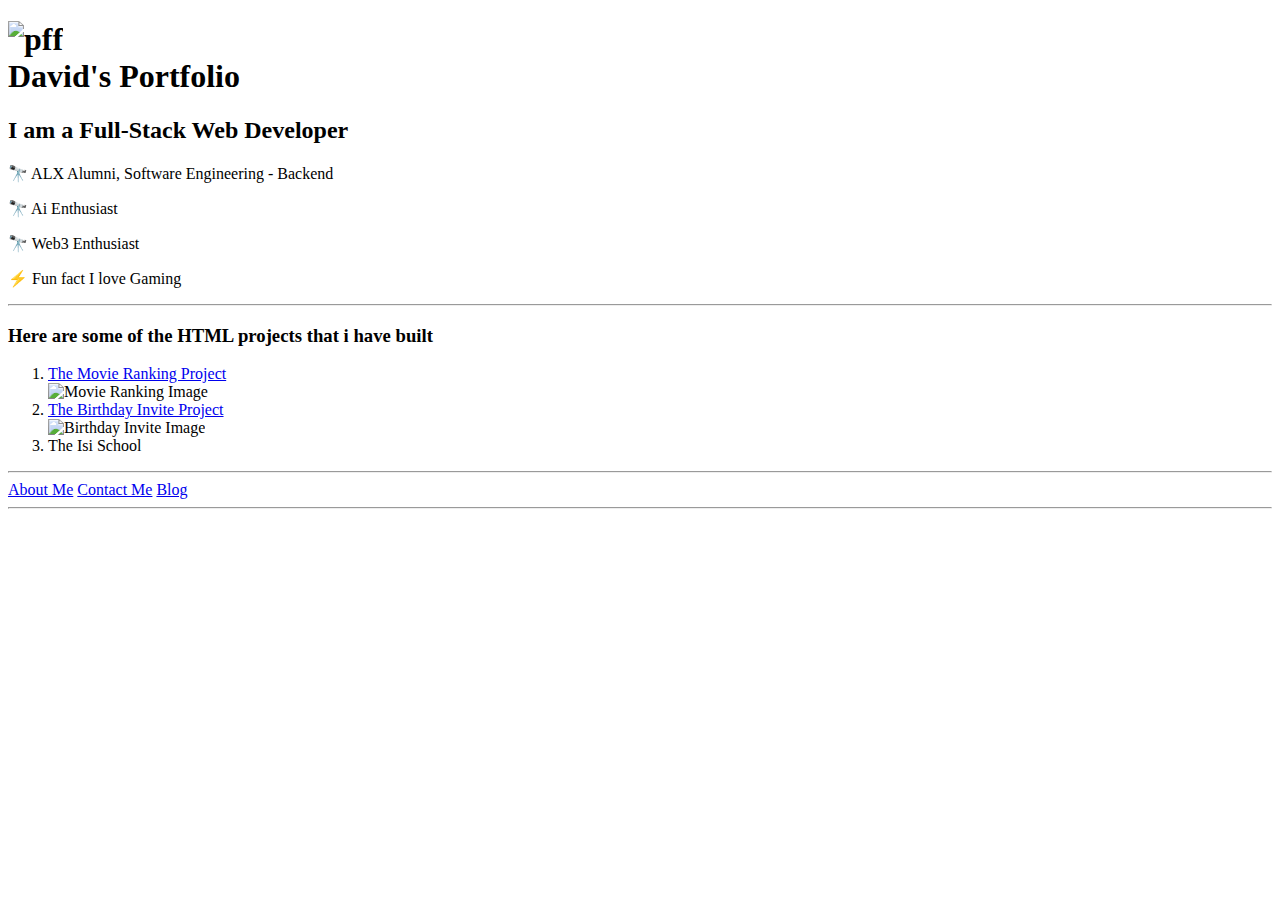
==== index.html @ dd5c3a41 "Add files via upload" ====
<!-- TODO 1: Create the HTML Boilerplate -->
 <!DOCTYPE html>
 <html lang="en">
 <head>
    <meta charset="UTF-8">
    <meta name="viewport" content="width=device-width, initial-scale=1.0">
    <title>David's Portfolio</title>
 </head>
 <body>
<!-- TODO 2: Add Your previous projects' HTML into the public folder -->
    <h1><img src="./assets/images/pff.jpg" alt="pff" width="150" /><br />David's Portfolio</h1>
    <h2>I am a Full-Stack Web Developer</h2>
    <p>🔭 ALX Alumni, Software Engineering - Backend</p>
    <p>🔭 Ai Enthusiast</p>
    <p>🔭 Web3 Enthusiast</p>
    <p>⚡ Fun fact I love Gaming</p>
    <hr />
    <h3>Here are some of the HTML projects that i have built</h3>
    <ol>
        <li><a href="./public/movie-ranking.html">The Movie Ranking Project</a></li>
            <img src="./assets/images/Movie_Ranking.png" alt="Movie Ranking Image" width="300" />
        <li><a href="./public/birthday-invite.html">The Birthday Invite Project</a></li>
            <img src="./assets/images/Birthday.png" alt="Birthday Invite Image" width="200" />
        <li><a>The Isi School</a></li>
    </ol>
    <hr />
    <a href="./public/about.html">About Me</a> <a href="./public/contact.html">Contact Me</a>   <a href="./public/blog.html">Blog</a>
    <hr />
</body>
 </html>
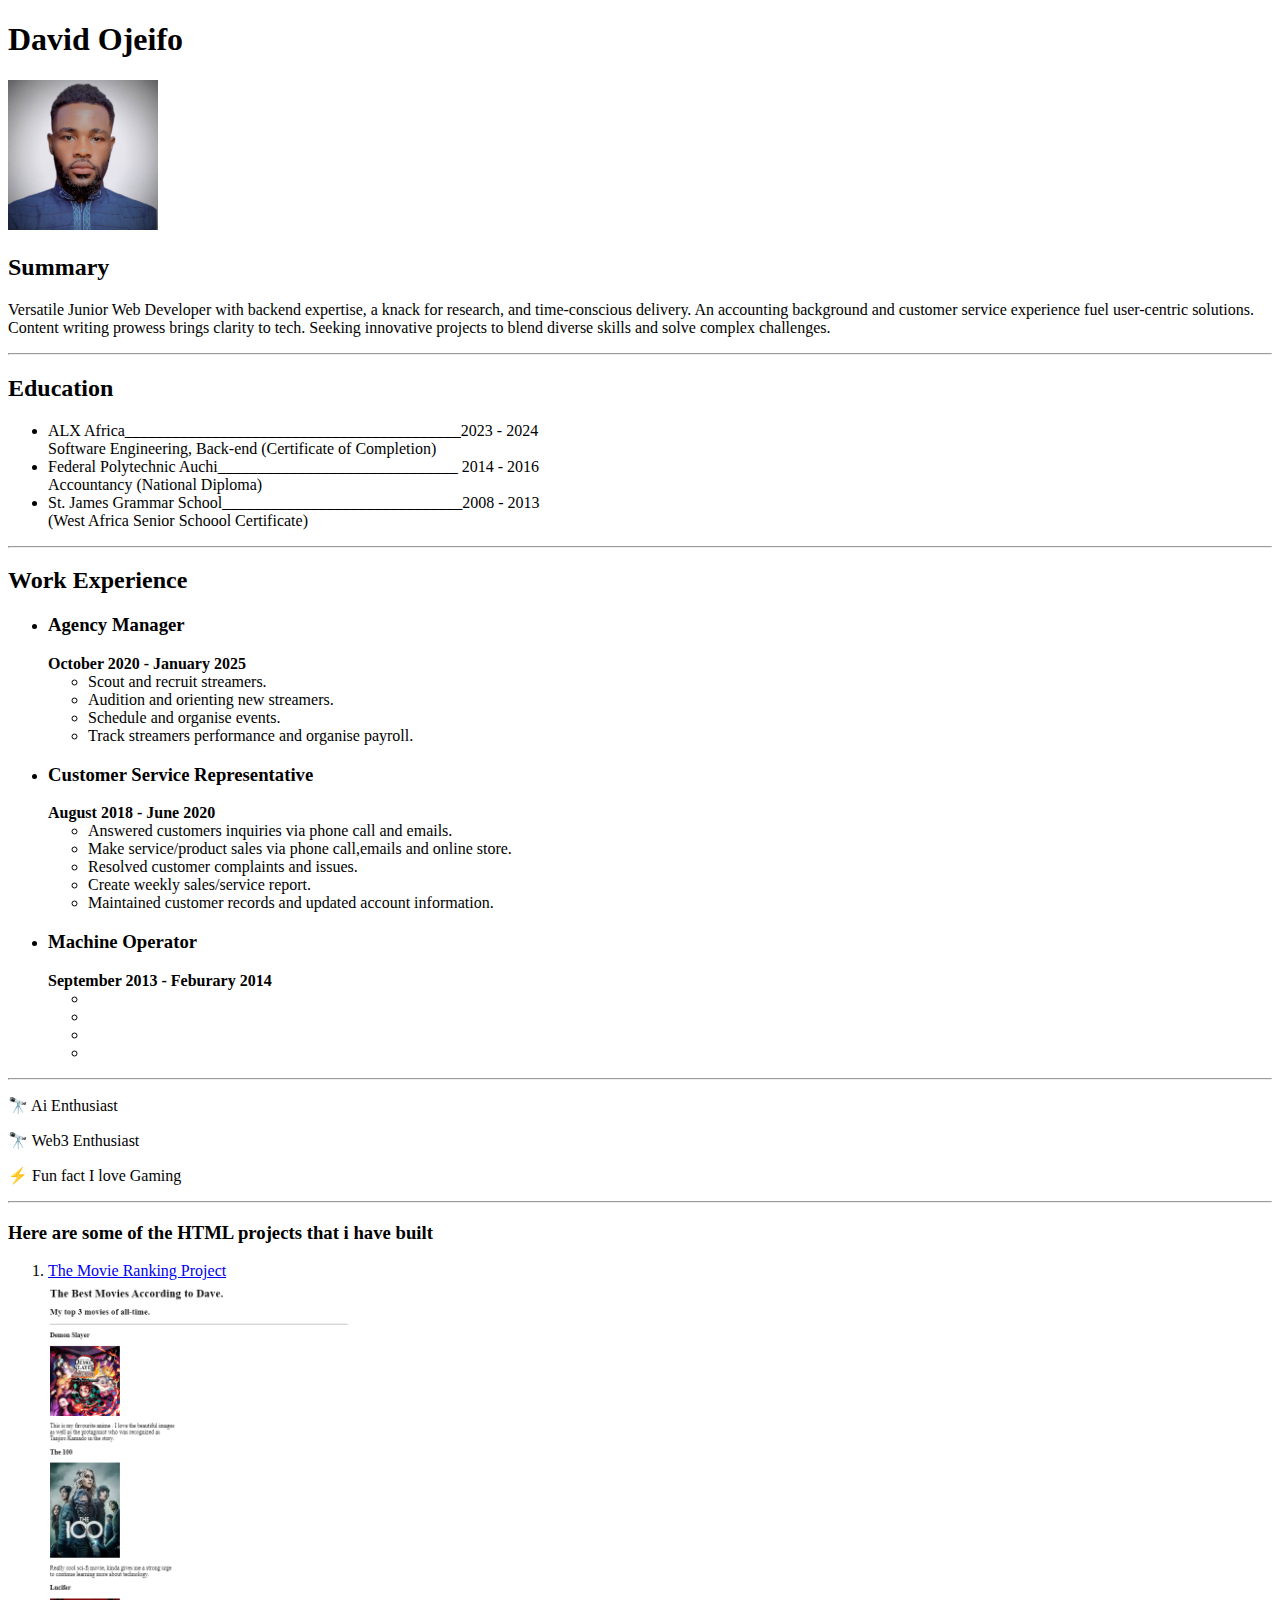
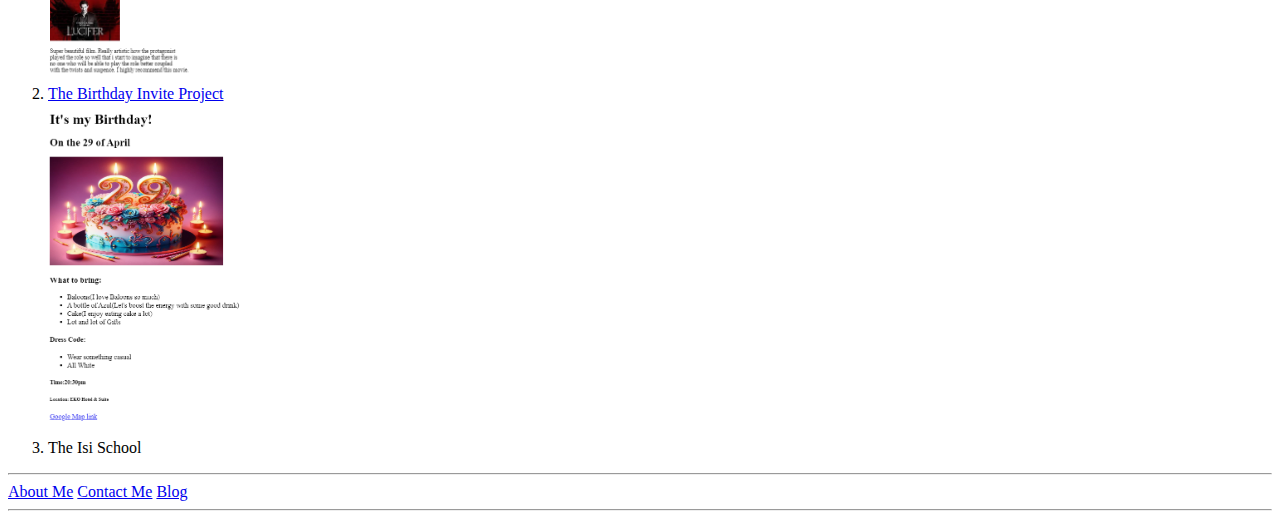
==== commit b46ec045: "Resume index page" ====
--- a/index.html
+++ b/index.html
@@ -4,13 +4,58 @@
  <head>
     <meta charset="UTF-8">
     <meta name="viewport" content="width=device-width, initial-scale=1.0">
-    <title>David's Portfolio</title>
+    <title>My Resume</title>
  </head>
  <body>
 <!-- TODO 2: Add Your previous projects' HTML into the public folder -->
-    <h1><img src="./assets/images/pff.jpg" alt="pff" width="150" /><br />David's Portfolio</h1>
-    <h2>I am a Full-Stack Web Developer</h2>
-    <p>🔭 ALX Alumni, Software Engineering - Backend</p>
+    <h1>David Ojeifo</h1>
+        <img src="./assets/images/pff.jpg" alt="pff" width="150" /><br />
+        <h2>Summary</h2>
+        <p>Versatile Junior Web Developer with backend expertise, a knack for research, and time-conscious delivery. An accounting background and customer service experience fuel user-centric solutions. Content writing prowess brings clarity to tech. Seeking innovative projects to blend diverse skills and solve complex challenges.</p>
+    <hr />
+    <h2>Education</h2>
+        <ul>
+            <li>ALX Africa__________________________________________2023 - 2024</li>
+            Software Engineering, Back-end (Certificate of Completion)
+            <li>Federal Polytechnic Auchi______________________________ 2014 - 2016</li>
+            Accountancy (National Diploma)
+            <li>St. James Grammar School______________________________2008 - 2013</li>
+            (West Africa Senior Schoool Certificate)
+        </ul>
+    <hr />
+    <h2>Work Experience</h2>
+        <ul>
+            <li><h3>Agency Manager</h3>
+                <strong>October 2020 - January 2025</strong>
+                <ul>
+                    <li>Scout and recruit streamers.</li>
+                    <li>Audition and orienting new streamers.</li>
+                    <li>Schedule and organise events.</li>
+                    <li>Track streamers performance and organise payroll.</li>
+                </ul>
+            
+            </li>
+            <li><h3>Customer Service Representative</h3>
+                <strong>August 2018 - June 2020</strong>
+                <ul>
+                    <li>Answered customers inquiries via phone call and emails.</li>
+                    <li>Make service/product sales via phone call,emails and online store.</li>
+                    <li>Resolved customer complaints and issues.</li>
+                    <li>Create weekly sales/service report.</li>
+                    <li>Maintained customer records and updated account information.</li>
+                </ul>
+            </li>
+            <li><h3>Machine Operator</h3>
+                <strong>September 2013 - Feburary 2014</strong>
+                <ul>
+                    <li></li>
+                    <li></li>
+                    <li></li>
+                    <li></li>
+                </ul>
+            </li>
+        </ul>
+    <hr />
     <p>🔭 Ai Enthusiast</p>
     <p>🔭 Web3 Enthusiast</p>
     <p>⚡ Fun fact I love Gaming</p>
@@ -24,7 +69,7 @@
         <li><a>The Isi School</a></li>
     </ol>
     <hr />
-    <a href="./public/about.html">About Me</a> <a href="./public/contact.html">Contact Me</a>   <a href="./public/blog.html">Blog</a>
+    <a href="./public/about.html">About Me</a> <a href="./public/contact.html">Contact Me</a> <a href="./public/blog.html">Blog</a>
     <hr />
 </body>
  </html>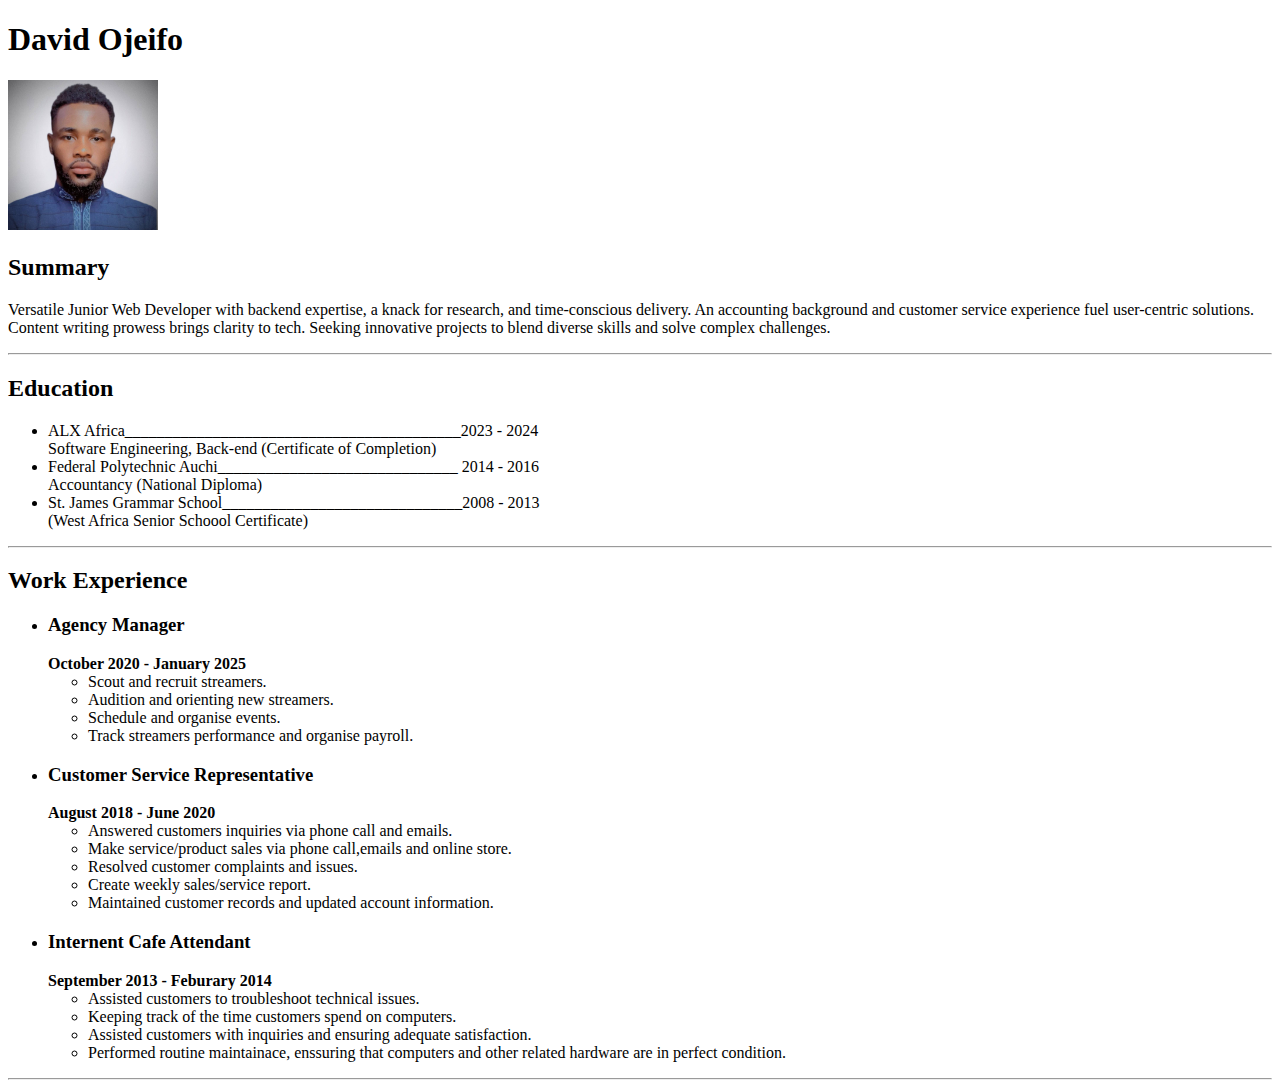
==== commit ed0ebcff: "Resume index page" ====
--- a/index.html
+++ b/index.html
@@ -45,31 +45,16 @@
                     <li>Maintained customer records and updated account information.</li>
                 </ul>
             </li>
-            <li><h3>Machine Operator</h3>
+            <li><h3>Internent Cafe Attendant</h3>
                 <strong>September 2013 - Feburary 2014</strong>
                 <ul>
-                    <li></li>
-                    <li></li>
-                    <li></li>
-                    <li></li>
+                    <li>Assisted customers to troubleshoot technical issues.</li>
+                    <li>Keeping track of the time customers spend on computers.</li>
+                    <li>Assisted customers with inquiries and ensuring adequate satisfaction.</li>
+                    <li>Performed routine maintainace, enssuring that computers and other related hardware are in perfect condition.</li>
                 </ul>
             </li>
         </ul>
     <hr />
-    <p>🔭 Ai Enthusiast</p>
-    <p>🔭 Web3 Enthusiast</p>
-    <p>⚡ Fun fact I love Gaming</p>
-    <hr />
-    <h3>Here are some of the HTML projects that i have built</h3>
-    <ol>
-        <li><a href="./public/movie-ranking.html">The Movie Ranking Project</a></li>
-            <img src="./assets/images/Movie_Ranking.png" alt="Movie Ranking Image" width="300" />
-        <li><a href="./public/birthday-invite.html">The Birthday Invite Project</a></li>
-            <img src="./assets/images/Birthday.png" alt="Birthday Invite Image" width="200" />
-        <li><a>The Isi School</a></li>
-    </ol>
-    <hr />
-    <a href="./public/about.html">About Me</a> <a href="./public/contact.html">Contact Me</a> <a href="./public/blog.html">Blog</a>
-    <hr />
 </body>
  </html>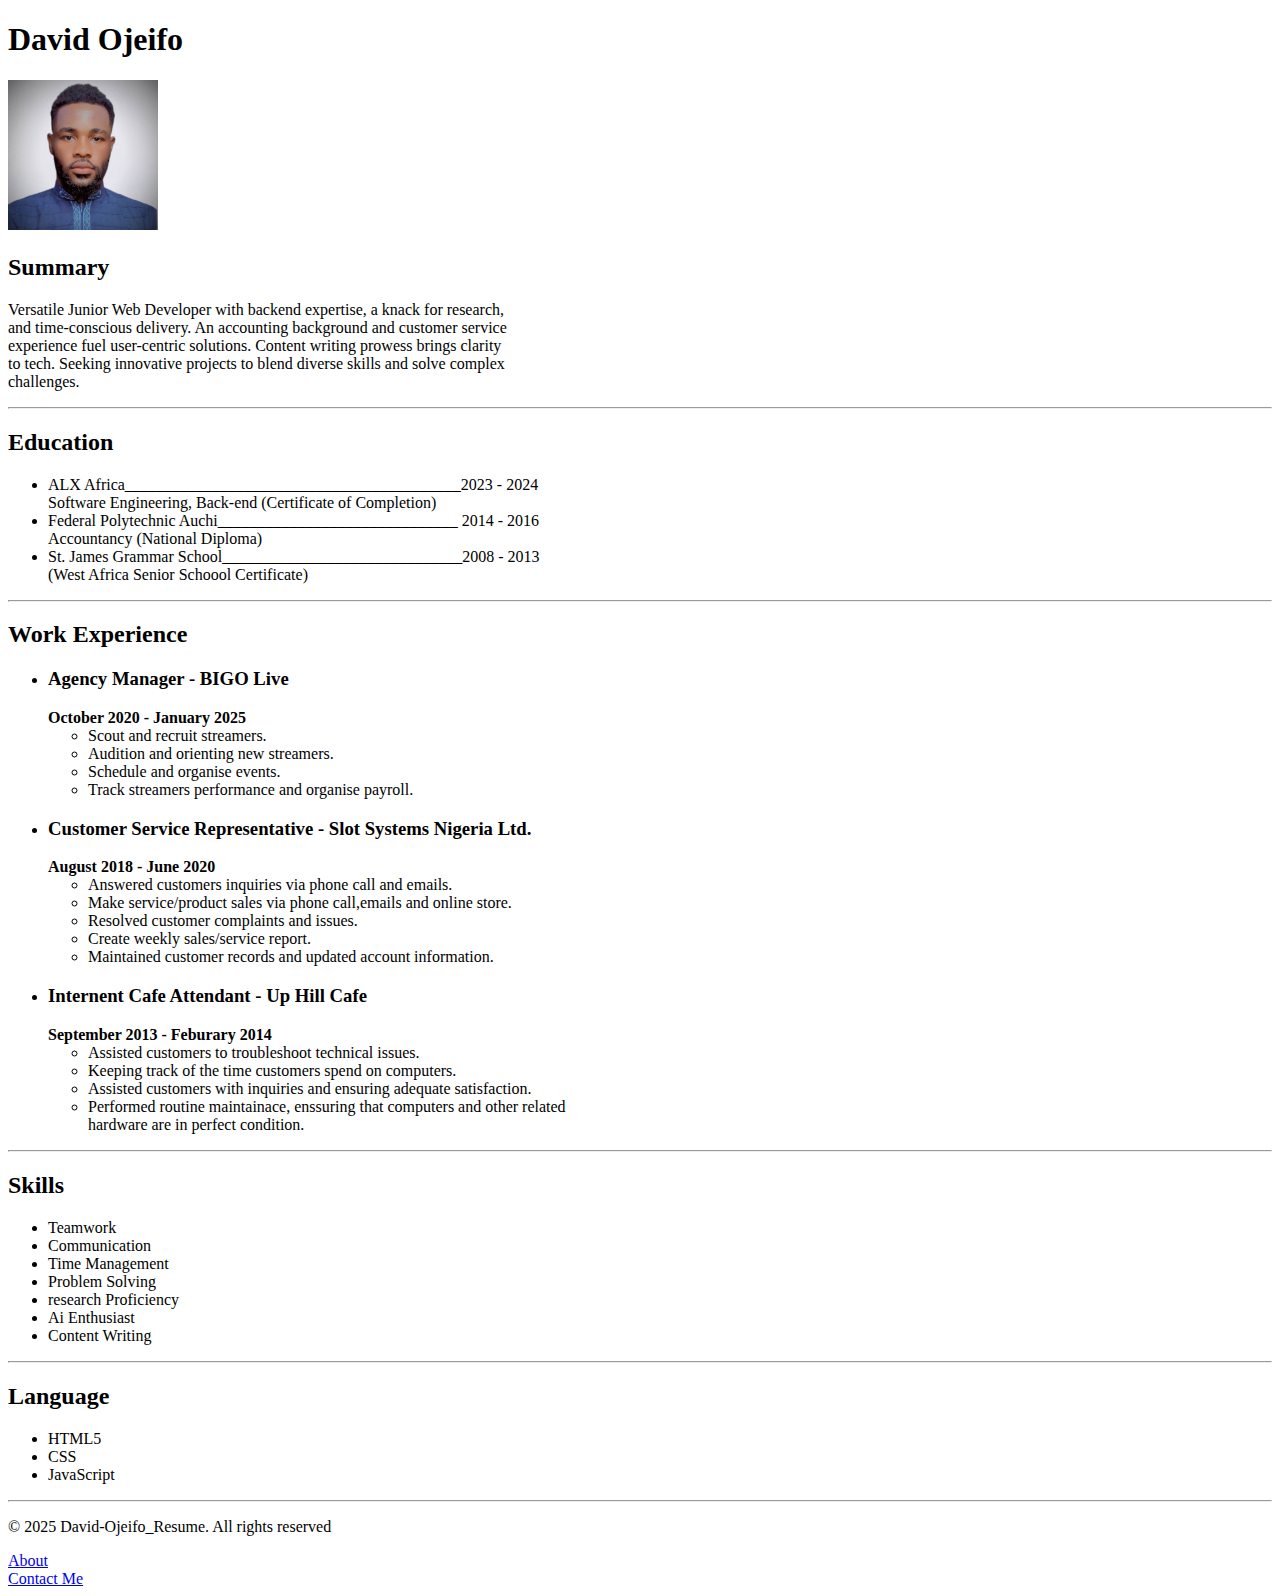
==== commit 15830fd9: "Resume index page" ====
--- a/index.html
+++ b/index.html
@@ -1,4 +1,3 @@
-<!-- TODO 1: Create the HTML Boilerplate -->
  <!DOCTYPE html>
  <html lang="en">
  <head>
@@ -7,11 +6,10 @@
     <title>My Resume</title>
  </head>
  <body>
-<!-- TODO 2: Add Your previous projects' HTML into the public folder -->
     <h1>David Ojeifo</h1>
         <img src="./assets/images/pff.jpg" alt="pff" width="150" /><br />
         <h2>Summary</h2>
-        <p>Versatile Junior Web Developer with backend expertise, a knack for research, and time-conscious delivery. An accounting background and customer service experience fuel user-centric solutions. Content writing prowess brings clarity to tech. Seeking innovative projects to blend diverse skills and solve complex challenges.</p>
+        <p>Versatile Junior Web Developer with backend expertise, a knack for research,<br />and time-conscious delivery. An accounting background and customer service<br />experience fuel user-centric solutions. Content writing prowess brings clarity<br />to tech. Seeking innovative projects to blend diverse skills and solve complex<br />challenges.</p>
     <hr />
     <h2>Education</h2>
         <ul>
@@ -25,7 +23,7 @@
     <hr />
     <h2>Work Experience</h2>
         <ul>
-            <li><h3>Agency Manager</h3>
+            <li><h3>Agency Manager - BIGO Live</h3>
                 <strong>October 2020 - January 2025</strong>
                 <ul>
                     <li>Scout and recruit streamers.</li>
@@ -35,7 +33,7 @@
                 </ul>
             
             </li>
-            <li><h3>Customer Service Representative</h3>
+            <li><h3>Customer Service Representative - Slot Systems Nigeria Ltd.</h3>
                 <strong>August 2018 - June 2020</strong>
                 <ul>
                     <li>Answered customers inquiries via phone call and emails.</li>
@@ -45,16 +43,39 @@
                     <li>Maintained customer records and updated account information.</li>
                 </ul>
             </li>
-            <li><h3>Internent Cafe Attendant</h3>
+            <li><h3>Internent Cafe Attendant - Up Hill Cafe</h3>
                 <strong>September 2013 - Feburary 2014</strong>
                 <ul>
                     <li>Assisted customers to troubleshoot technical issues.</li>
                     <li>Keeping track of the time customers spend on computers.</li>
                     <li>Assisted customers with inquiries and ensuring adequate satisfaction.</li>
-                    <li>Performed routine maintainace, enssuring that computers and other related hardware are in perfect condition.</li>
+                    <li>Performed routine maintainace, enssuring that computers and other related<br />hardware are in perfect condition.</li>
                 </ul>
             </li>
         </ul>
     <hr />
+    <h2>Skills</h2>
+        <ul>
+            <li>Teamwork</li>
+            <li>Communication</li>
+            <li>Time Management</li>
+            <li>Problem Solving</li>
+            <li>research Proficiency</li>
+            <li>Ai Enthusiast</li>
+            <li>Content Writing</li>
+        </ul>
+    <hr />
+    <h2>Language</h2>
+        <ul>
+            <li>HTML5</li>
+            <li>CSS</li>
+            <li>JavaScript</li>
+        </ul>
+    <hr />
+<footer>
+    <p>&copy; 2025 David-Ojeifo_Resume. All rights reserved</p>
+    <a href="./public/about.html">About</a><br />
+    <a href="./public/contact.html">Contact Me</a>
+</footer>
 </body>
  </html>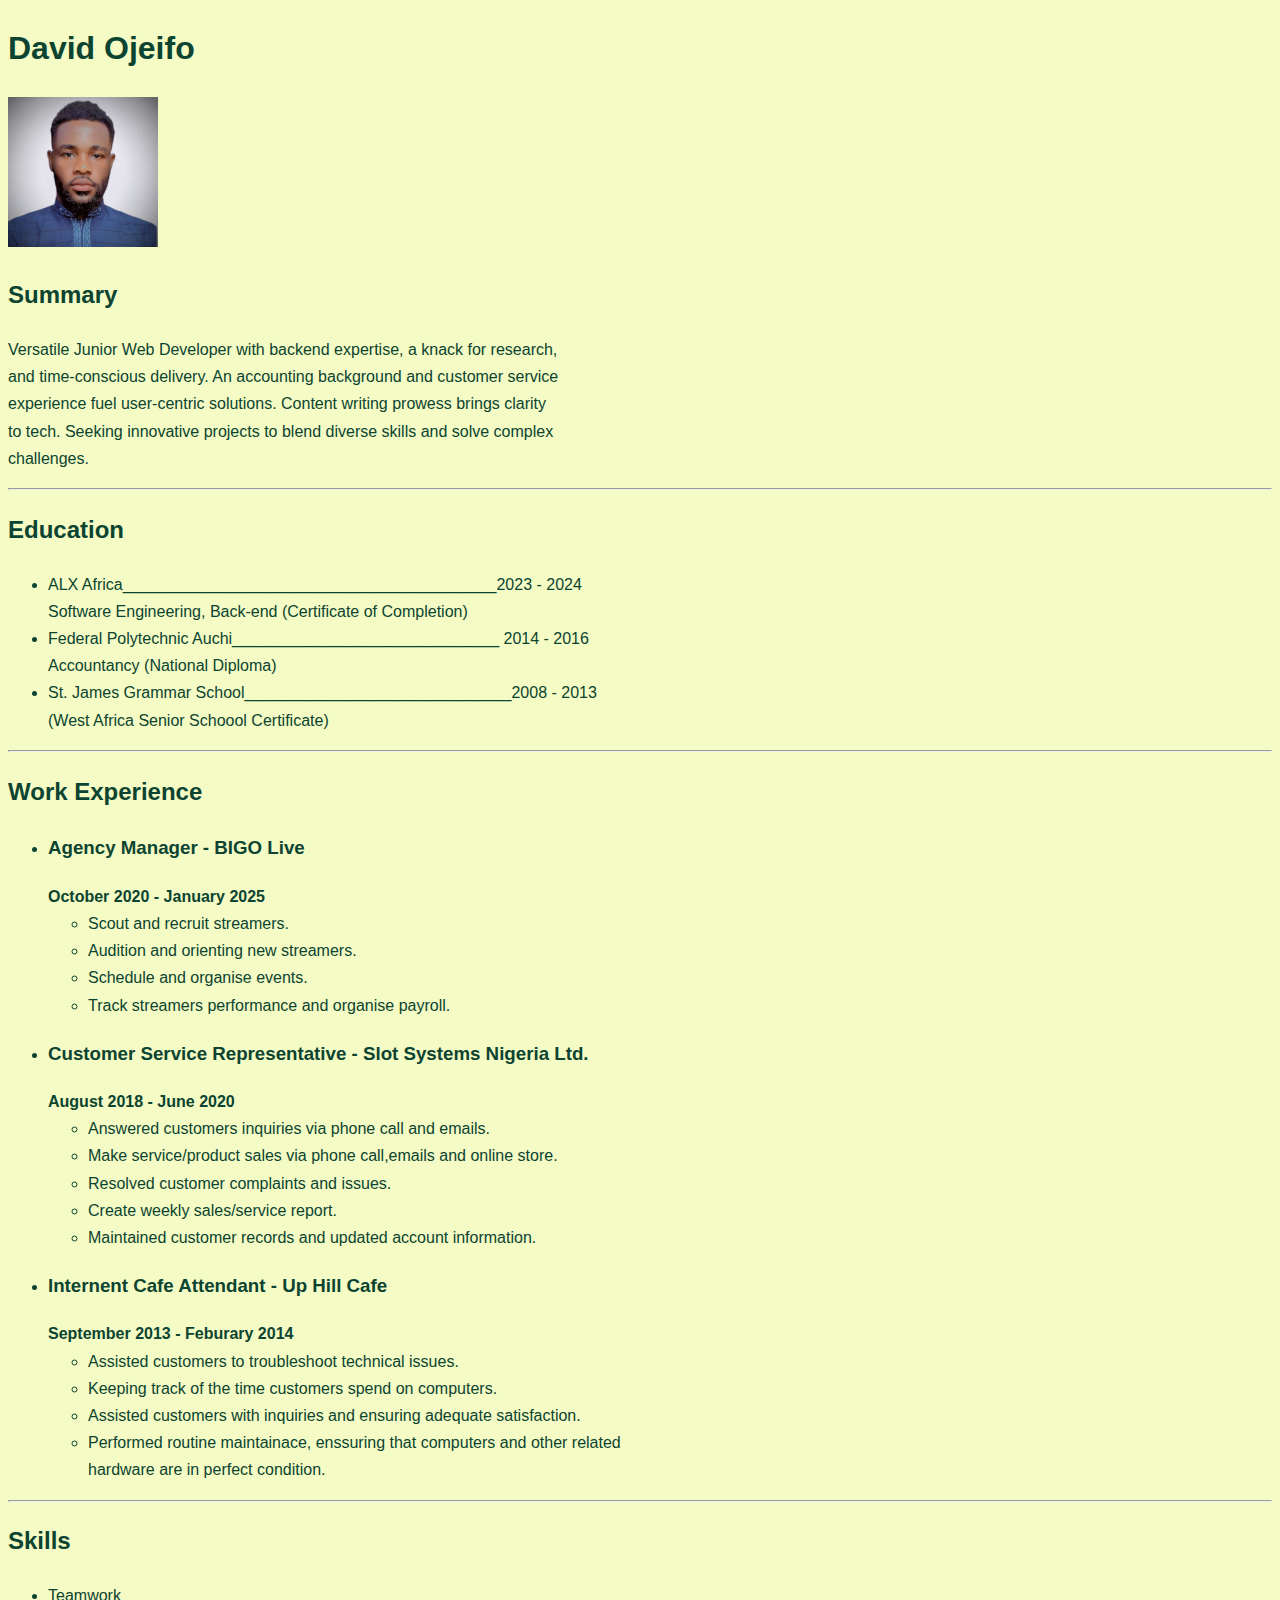
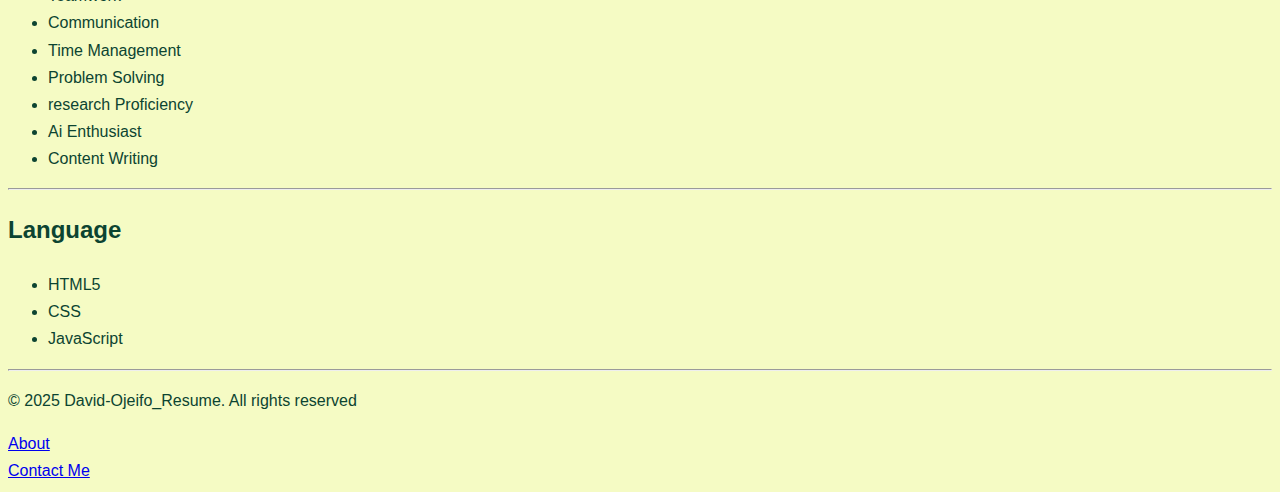
==== commit 8464bb43: "updated index page with tags attributes" ====
--- a/index.html
+++ b/index.html
@@ -4,12 +4,16 @@
     <meta charset="UTF-8">
     <meta name="viewport" content="width=device-width, initial-scale=1.0">
     <title>My Resume</title>
+    <link 
+        rel="stylesheet"
+        href="./public/style.css"
+    />
  </head>
  <body>
     <h1>David Ojeifo</h1>
         <img src="./assets/images/pff.jpg" alt="pff" width="150" /><br />
         <h2>Summary</h2>
-        <p>Versatile Junior Web Developer with backend expertise, a knack for research,<br />and time-conscious delivery. An accounting background and customer service<br />experience fuel user-centric solutions. Content writing prowess brings clarity<br />to tech. Seeking innovative projects to blend diverse skills and solve complex<br />challenges.</p>
+        <p id="summary">Versatile Junior Web Developer with backend expertise, a knack for research,<br />and time-conscious delivery. An accounting background and customer service<br />experience fuel user-centric solutions. Content writing prowess brings clarity<br />to tech. Seeking innovative projects to blend diverse skills and solve complex<br />challenges.</p>
     <hr />
     <h2>Education</h2>
         <ul>
--- a/public/style.css
+++ b/public/style.css
@@ -0,0 +1,6 @@
+html{
+    font-family: Arial, sans-serif;
+    line-height: 1.7;
+    color: #0c4431;
+    background-color: #d8ee1540;
+}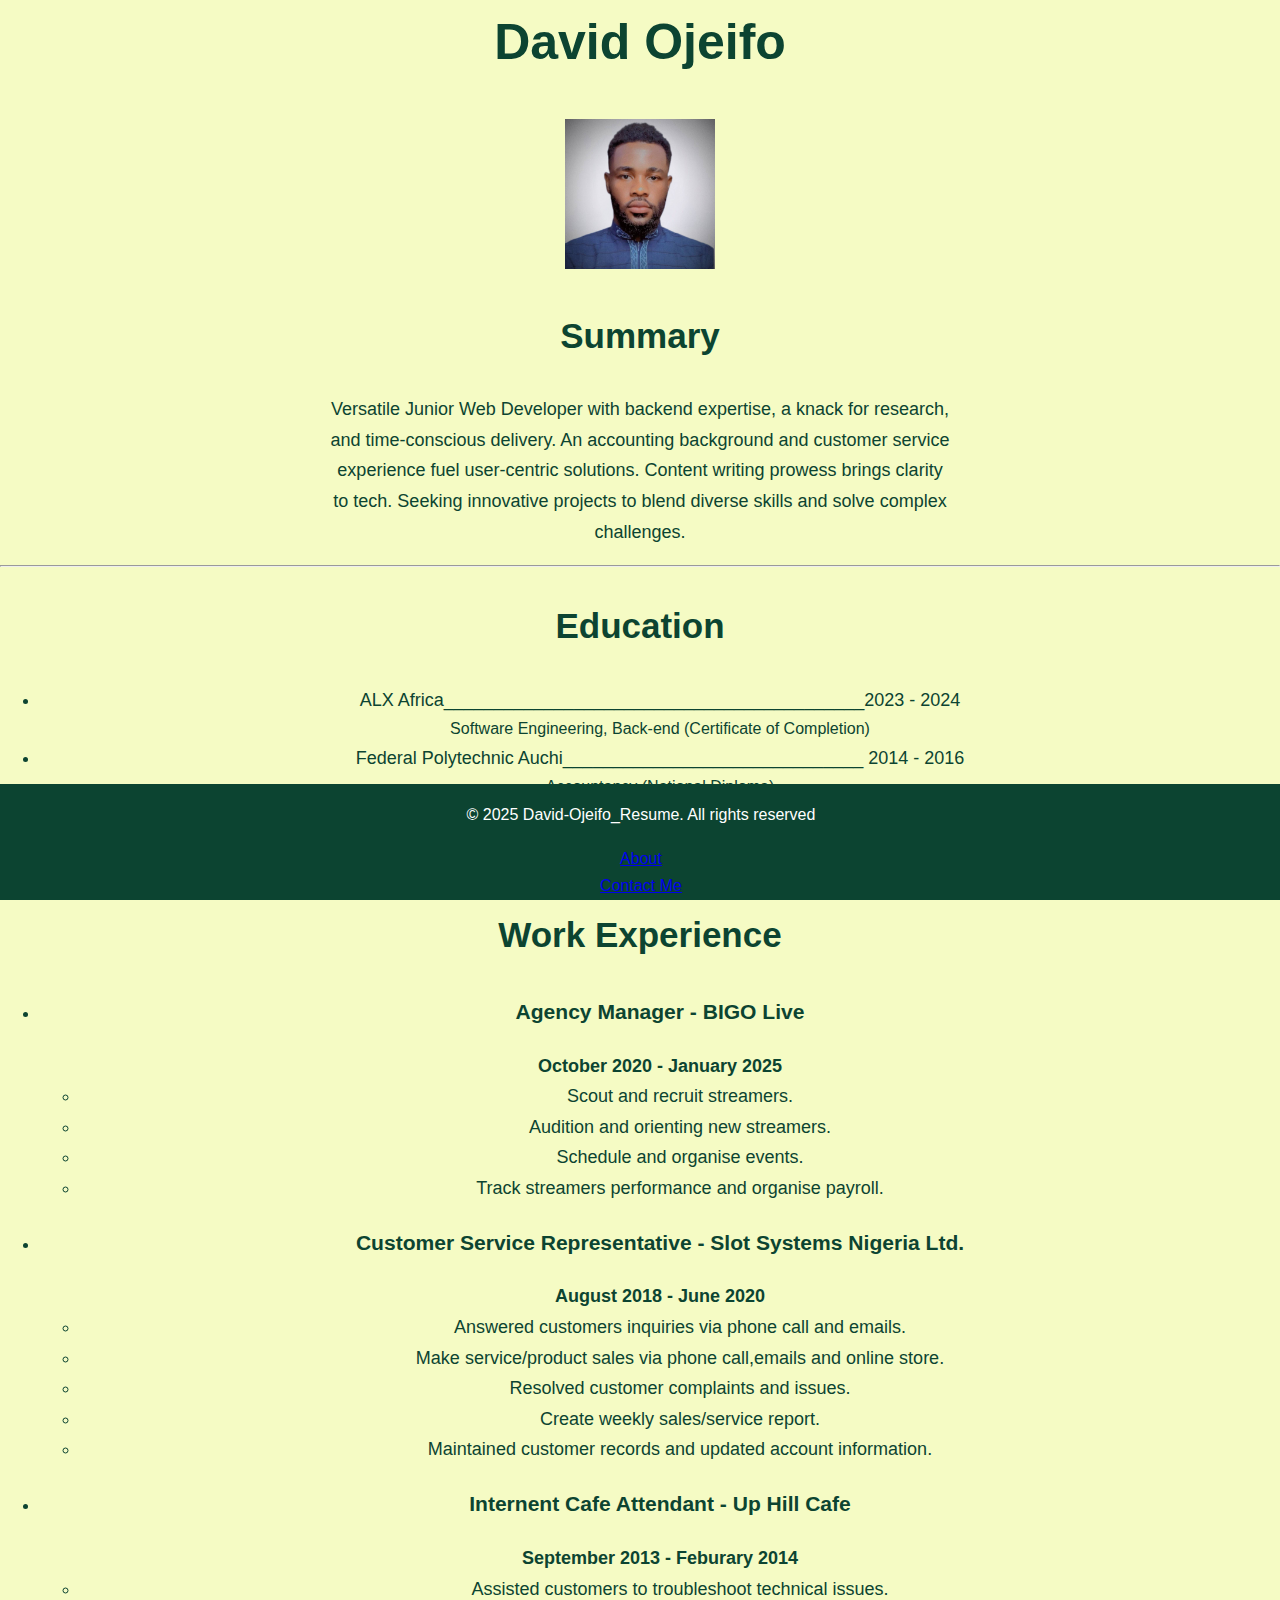
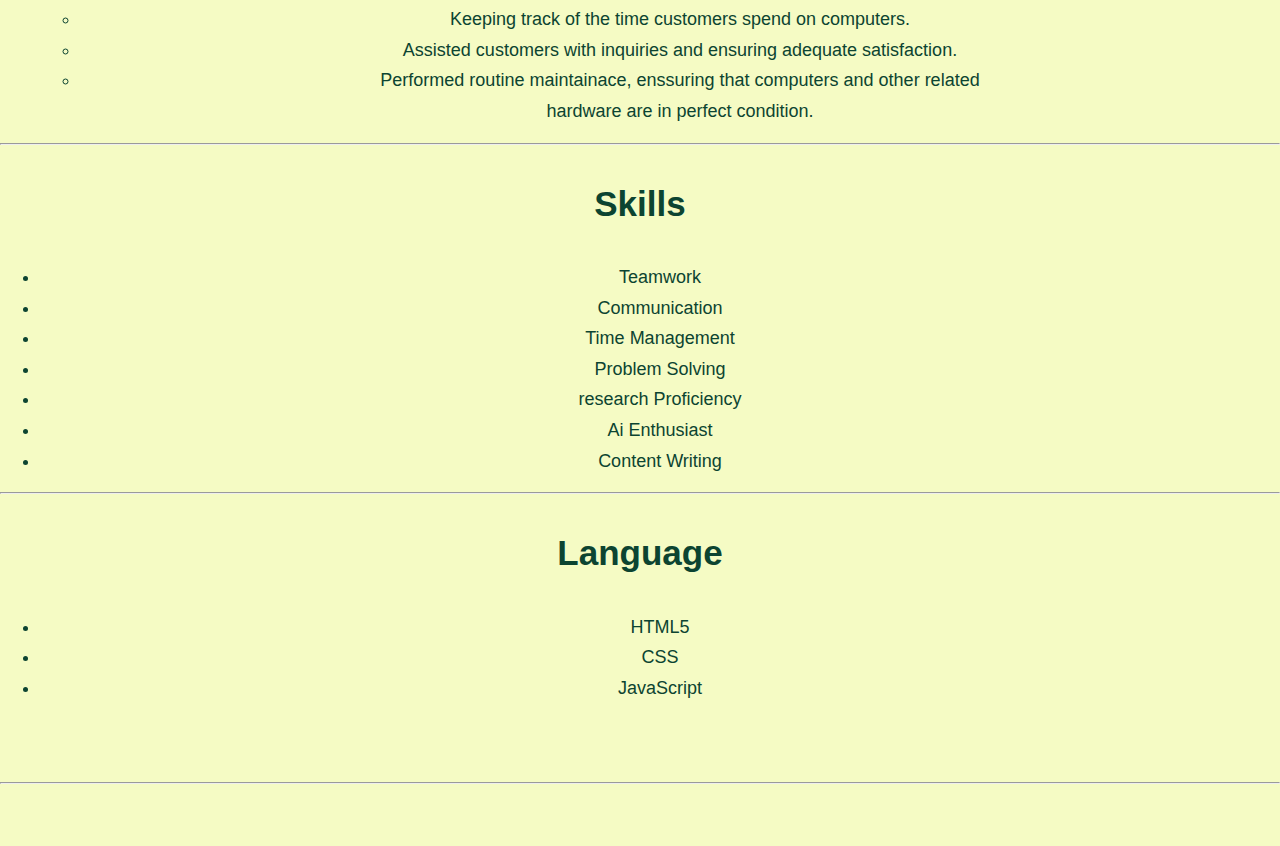
==== commit ba541ec8: "updated index page with tags attributes" ====
--- a/index.html
+++ b/index.html
@@ -73,9 +73,10 @@
         <ul>
             <li>HTML5</li>
             <li>CSS</li>
-            <li>JavaScript</li>
-        </ul>
-    <hr />
+            <li>JavaScript</li><br />
+        </ul><br />
+    <hr /><br />
+    <br />
 <footer>
     <p>&copy; 2025 David-Ojeifo_Resume. All rights reserved</p>
     <a href="./public/about.html">About</a><br />
--- a/public/style.css
+++ b/public/style.css
@@ -3,4 +3,32 @@
     line-height: 1.7;
     color: #0c4431;
     background-color: #d8ee1540;
+}
+h1{
+    color: #0c4431;
+    text-align: center;
+    font-size:50px;
+    margin-top: 0;
+}
+body{
+    margin: 0;
+    padding: 0;
+    text-align: center;
+}
+#summary{
+    font-size:18px;
+}
+h2{
+    font-size:35px;
+}
+li{
+    font-size:18px;
+}
+footer{
+    background-color: #0c4431;
+    color: white;
+    padding: 1px;
+    position: fixed;
+    bottom: 0;
+    width: 100%;
 }